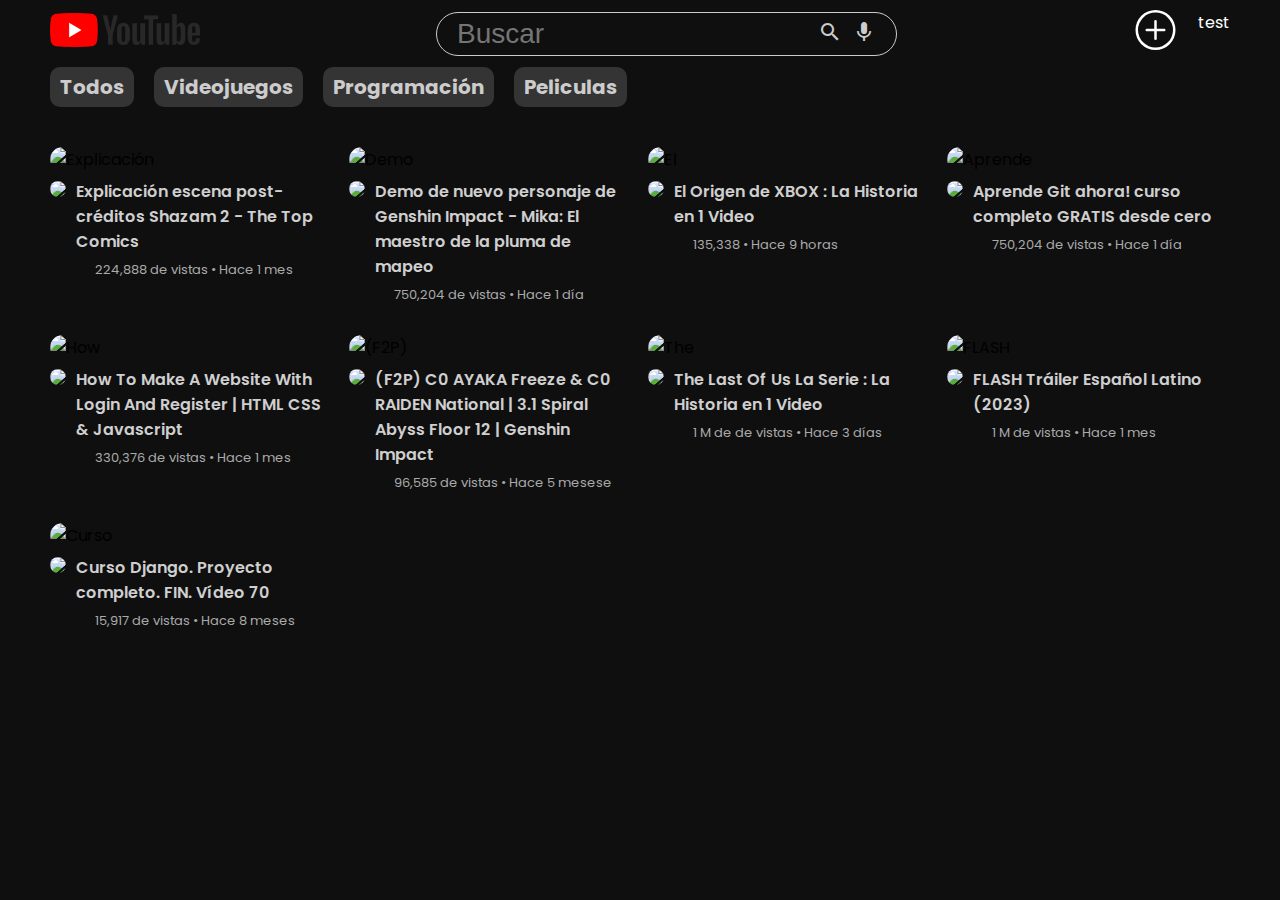
==== index.html @ dffc153f "First comment" ====
<!DOCTYPE html> 
<html lang="en">
<head>
    <meta charset="UTF-8">
    <meta http-equiv="X-UA-Compatible" content="IE=edge">
    <meta name="viewport" content="width=device-width, initial-scale=1.0">
    <link rel="shortcut icon" href="./assets/youtube.ico">
    <link href="https://fonts.googleapis.com/icon?family=Material+Icons"
      rel="stylesheet">
    <link rel="stylesheet" href="./CSS/styles.css">
    <link rel="stylesheet" href="./CSS/normalice.css">

    <title>Youtube</title>
</head>
<body>
    <header class="header">
        <nav class="header__nav">
            <figure class="header__figure">
                <a href="#">
                    <img src="./assets/youtube.png" alt="Logo Youtube">
                </a>
            </figure>
            
                <form action="" class="search-bar">
                    <input type="text" placeholder="Buscar" name="" id="">
                    <div class="actions">
                        <button type="sumit">
                            <span class="material-icons">search</span></button>
                        <button><span class="material-icons">mic</span></button>
                    </div>
                </form>

            <ul class="header__list">
                <li>
                    <a href="./template/videoForm.html"><img src="./assets/add.svg" alt=""></a>
                </li>
                <li>
                    <a href="">test</a>
                </li>
            </ul>
        </nav>
    </header>

    <main class="main">
        <div class="main__buttons">
            <button name="all">Todos</button>
            <button name="games">Videojuegos</button>
            <button name="developer">Programación</button>
            <button name="movies">Peliculas</button>
        </div>
        
        <section class="main_cards"> </section>
    </main>

    <script src="./JS/script.js" type="module"></script>
</body>
</html>
---- CSS/styles.css ----
@import url('https://fonts.googleapis.com/css2?family=Poppins:wght@300;400;600;700&display=swap');

*{
    margin: 0;
    padding: 0;
    box-sizing: border-box;
    background-color: #0f0f0f;
}
body {
    padding: 0 50px;
    font-family: 'Poppins', sans-serif;
}

/* nav */
.header__nav{
    margin: 5;
    padding: 5;
    display: flex;
    padding: 10px 0;
    justify-content: space-between;
    align-items: center;
}

.header__figure img{
    width: 150px;
}

.header__list{
    display: flex;
    list-style: none;
    gap: 20px;
}

.header__list img{
    width: 45px;
    height: 40px;    
}

.header__list li a{
    color: #fff;
    text-decoration: none;
}

.header__list li a:hover{
    font-weight: 800;
}

/* buttons */
.main{
    display: flex;
    flex-direction: column;
    /* align-items: center; */
    gap: 25px;
}

.main__buttons{
    display: flex;
    gap: 20px;
}

.main__buttons button{
    padding: 5px 10px;
    font-family: 'Poppins', sans-serif;
    border: none;
    color: #ccc;
    background-color: #343434;
    border-radius: 10px;
    font-weight: 700;
    font-size: 20px;
    cursor: pointer;
}

.main__buttons button:hover{
    background-color: #474646;
    color: #fff;
}

/* section */
.main_cards{
    display: grid;
    grid-template-columns: repeat(auto-fit, minmax(250px, 1fr));
    grid-column-gap: 16px;
    grid-row-gap: 30px;
    margin-top: 15px;
}

.cards .cards__image {
    width: 100%;
    border-radius: 15px;
    cursor: pointer;
}

.cards .flex-div{
    display: flex;
    flex-direction: row;
    margin-top: 7px;
}

.cards .flex-div img{
    width: 35px;
    margin-right: 10px;
    border-radius: 50%;
    cursor: pointer;
}

.cards__name{
    color: #cfcfcf;
    font-size: 16px;
    font-weight: 600;
    display: block;
    cursor: pointer;
}

.cards__views{
    color: #aaa;
    margin-left: 45px;
    margin-top: 6px;
    font-size: 13px;
}
---- CSS/normalice.css ----
.material-icons{
    font-family: 'Material Icons';
    font-weight: normal;
    font-style: normal;
    font-size: 24px;  /* Preferred icon size */
    display: inline-block;
    line-height: 1;
    text-transform: none;
    letter-spacing: normal;
    word-wrap: normal;
    white-space: nowrap;
    direction: ltr;
  
    /* Support for all WebKit browsers. */
    -webkit-font-smoothing: antialiased;
    /* Support for Safari and Chrome. */
    text-rendering: optimizeLegibility;
  
    /* Support for Firefox. */
    -moz-osx-font-smoothing: grayscale;
  
    /* Support for IE. */
    font-feature-settings: 'liga';
}

.search-bar{
    border: solid 1px #ccc;
    border-radius: 30px;
    display: flex;
    flex-direction: row;
    align-items: center;
    padding: 5px 20px;
    margin: auto;
}

 .search-bar:focus-within{
    border: solid 1px #ccc;
    box-shadow: 0px 2px 5px rgba(35, 35, 36, 0.2);
}

.search-bar input{
    border: none;
    outline: none;
    color: #ccc;
    pad: 10px;
    font-size: 28px; /*kk*/
    flex: auto;
}

.search-bar .actions{
    display: flex;
    gap: 10px;
}

.search-bar .actions button{
    border: none;
    outline: none;
    background: none;
    cursor: pointer;
    color: #ccc;
}

.search-bar .actions button:hover{
    color: #2979e2;
    text-decoration-color: #ccc;
}
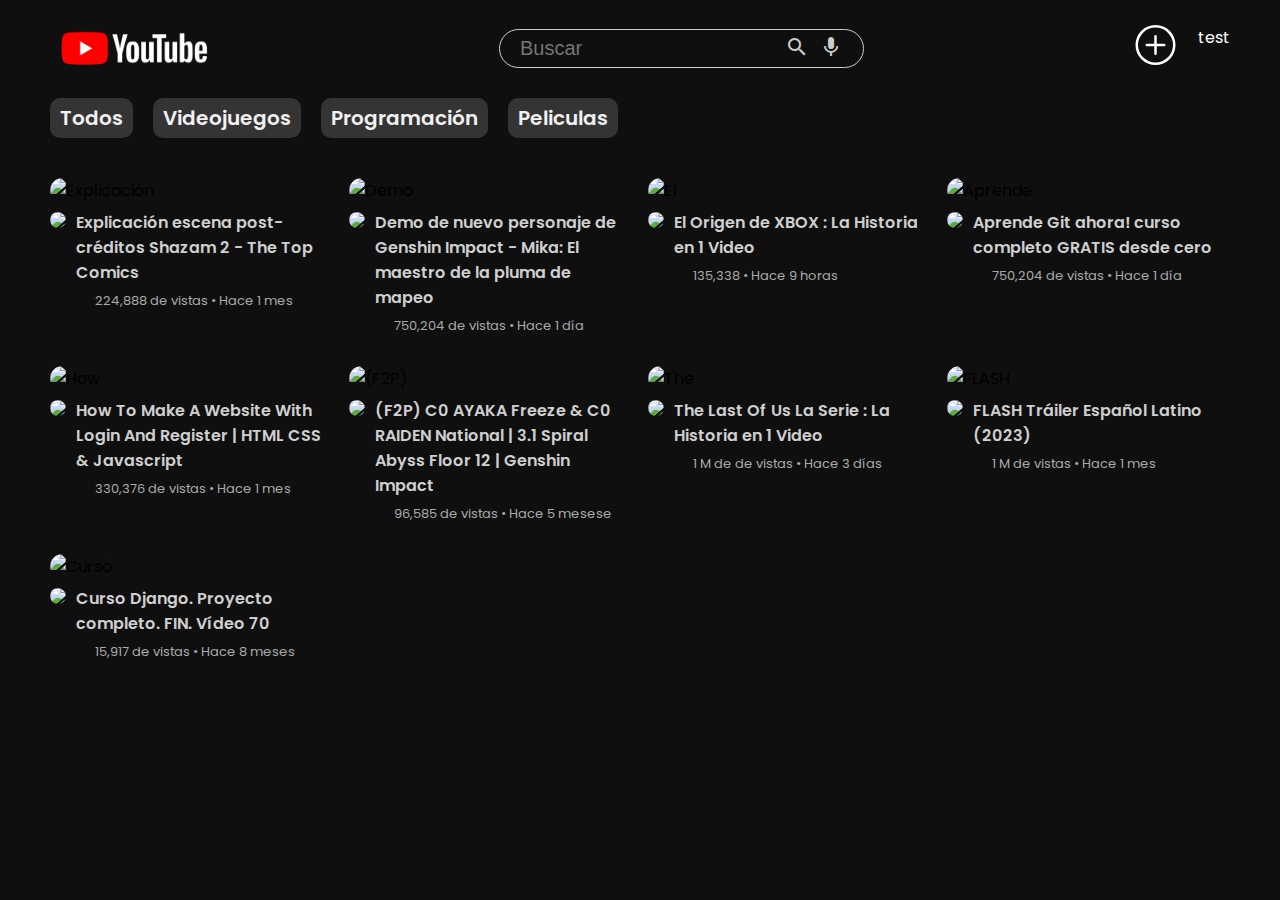
==== commit d5b27b5c: "Nuevos estilos y funciones agregadas" ====
--- a/index.html
+++ b/index.html
@@ -17,12 +17,12 @@
         <nav class="header__nav">
             <figure class="header__figure">
                 <a href="#">
-                    <img src="./assets/youtube.png" alt="Logo Youtube">
+                    <img src="./assets/youtubeMO.png" alt="Logo Youtube">
                 </a>
             </figure>
             
                 <form action="" class="search-bar">
-                    <input type="text" placeholder="Buscar" name="" id="">
+                    <input type="text" placeholder="Buscar" name="buscador">
                     <div class="actions">
                         <button type="sumit">
                             <span class="material-icons">search</span></button>
@@ -53,5 +53,6 @@
     </main>
 
     <script src="./JS/script.js" type="module"></script>
+    <script src="./JS/activate.js" type="module"></script>
 </body>
 </html>
--- a/CSS/styles.css
+++ b/CSS/styles.css
@@ -13,8 +13,6 @@
 
 /* nav */
 .header__nav{
-    margin: 5;
-    padding: 5;
     display: flex;
     padding: 10px 0;
     justify-content: space-between;
@@ -22,7 +20,7 @@
 }
 
 .header__figure img{
-    width: 150px;
+    width: 180px;
 }
 
 .header__list{
@@ -62,10 +60,10 @@
     padding: 5px 10px;
     font-family: 'Poppins', sans-serif;
     border: none;
-    color: #ccc;
+    color: #f1f1f1;
     background-color: #343434;
     border-radius: 10px;
-    font-weight: 700;
+    font-weight: 600;
     font-size: 20px;
     cursor: pointer;
 }
@@ -116,4 +114,5 @@
     margin-left: 45px;
     margin-top: 6px;
     font-size: 13px;
-}+}
+
--- a/CSS/normalice.css
+++ b/CSS/normalice.css
@@ -43,7 +43,7 @@
     outline: none;
     color: #ccc;
     pad: 10px;
-    font-size: 28px; /*kk*/
+    font-size: 20px; /*kk*/
     flex: auto;
 }
 
@@ -64,3 +64,7 @@
     color: #2979e2;
     text-decoration-color: #ccc;
 }
+
+.filtro{
+    display: none;
+}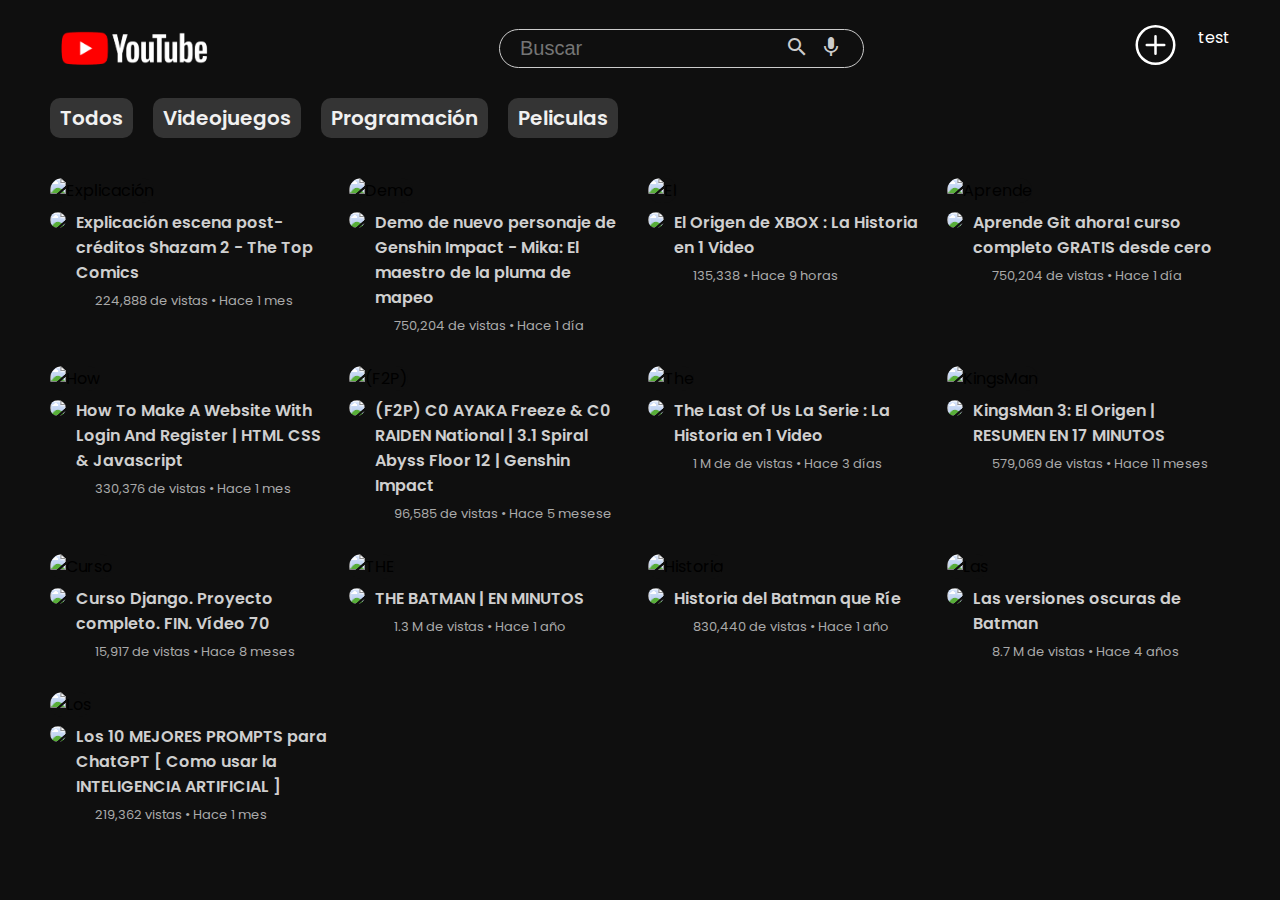
==== commit c39776d0: "funcionando formulario, buscador y detalles" ====
--- a/index.html
+++ b/index.html
@@ -9,7 +9,7 @@
       rel="stylesheet">
     <link rel="stylesheet" href="./CSS/styles.css">
     <link rel="stylesheet" href="./CSS/normalice.css">
-
+    <script src="https://cdn.jsdelivr.net/npm/sweetalert2@11"></script>
     <title>Youtube</title>
 </head>
 <body>
@@ -24,8 +24,7 @@
                 <form action="" class="search-bar">
                     <input type="text" placeholder="Buscar" name="buscador">
                     <div class="actions">
-                        <button type="sumit">
-                            <span class="material-icons">search</span></button>
+                        <button type="sumit"><span class="material-icons">search</span></button>
                         <button><span class="material-icons">mic</span></button>
                     </div>
                 </form>
@@ -53,6 +52,5 @@
     </main>
 
     <script src="./JS/script.js" type="module"></script>
-    <script src="./JS/activate.js" type="module"></script>
 </body>
 </html>
--- a/CSS/styles.css
+++ b/CSS/styles.css
@@ -116,3 +116,8 @@
     font-size: 13px;
 }
 
+@media screen and (max-width: 600px) {
+    .header__nav{
+     flex-direction: column;
+    }
+ }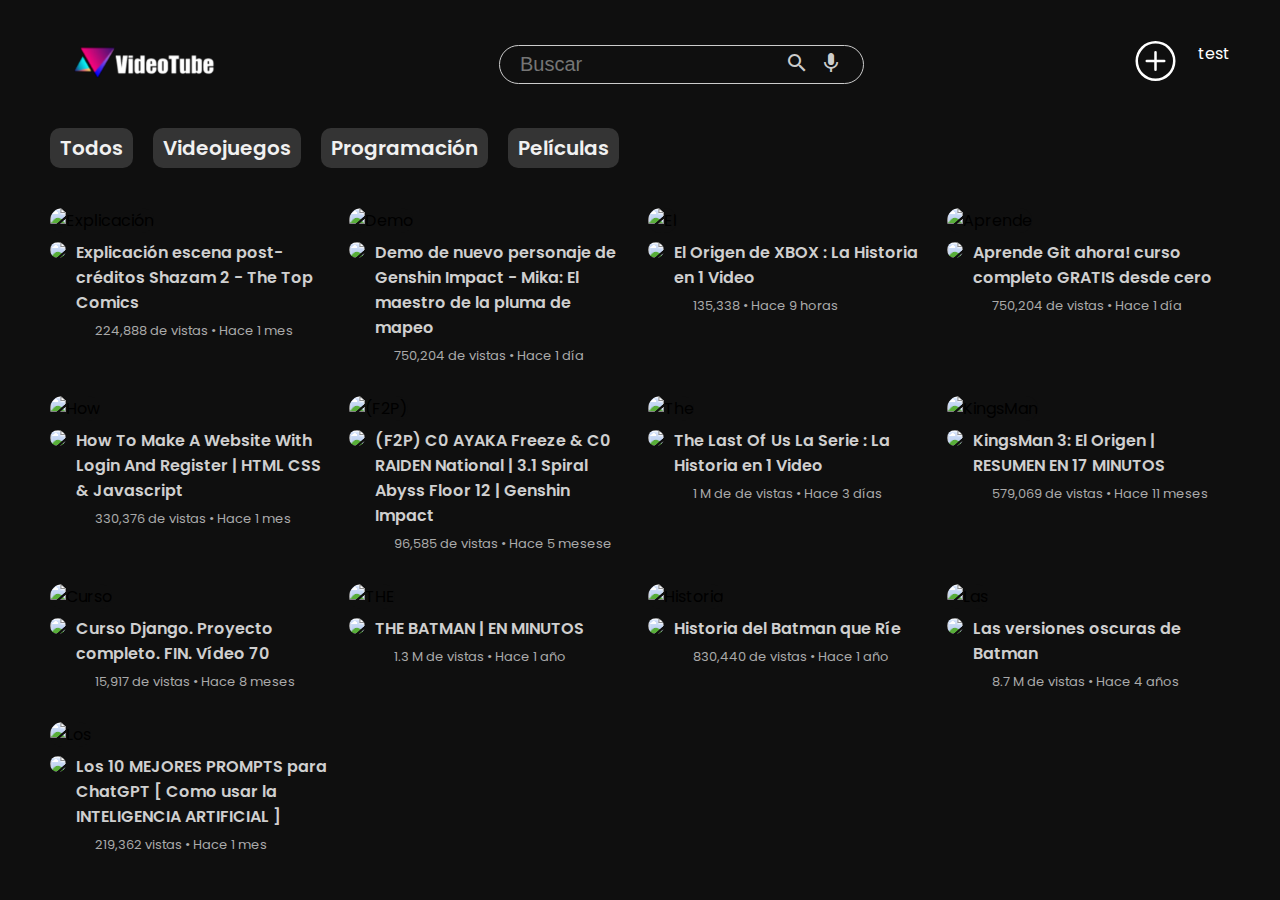
==== commit 07c519da: "Proyecto finalizado" ====
--- a/index.html
+++ b/index.html
@@ -4,7 +4,7 @@
     <meta charset="UTF-8">
     <meta http-equiv="X-UA-Compatible" content="IE=edge">
     <meta name="viewport" content="width=device-width, initial-scale=1.0">
-    <link rel="shortcut icon" href="./assets/youtube.ico">
+    <link rel="shortcut icon" href="./assets/videoTube.ico">
     <link href="https://fonts.googleapis.com/icon?family=Material+Icons"
       rel="stylesheet">
     <link rel="stylesheet" href="./CSS/styles.css">
@@ -16,8 +16,8 @@
     <header class="header">
         <nav class="header__nav">
             <figure class="header__figure">
-                <a href="#">
-                    <img src="./assets/youtubeMO.png" alt="Logo Youtube">
+                <a href="./index.html">
+                    <img src="./assets/videoTube.png" alt="Logo Youtube">
                 </a>
             </figure>
             
@@ -45,7 +45,7 @@
             <button name="all">Todos</button>
             <button name="games">Videojuegos</button>
             <button name="developer">Programación</button>
-            <button name="movies">Peliculas</button>
+            <button name="movies">Películas</button>
         </div>
         
         <section class="main_cards"> </section>
